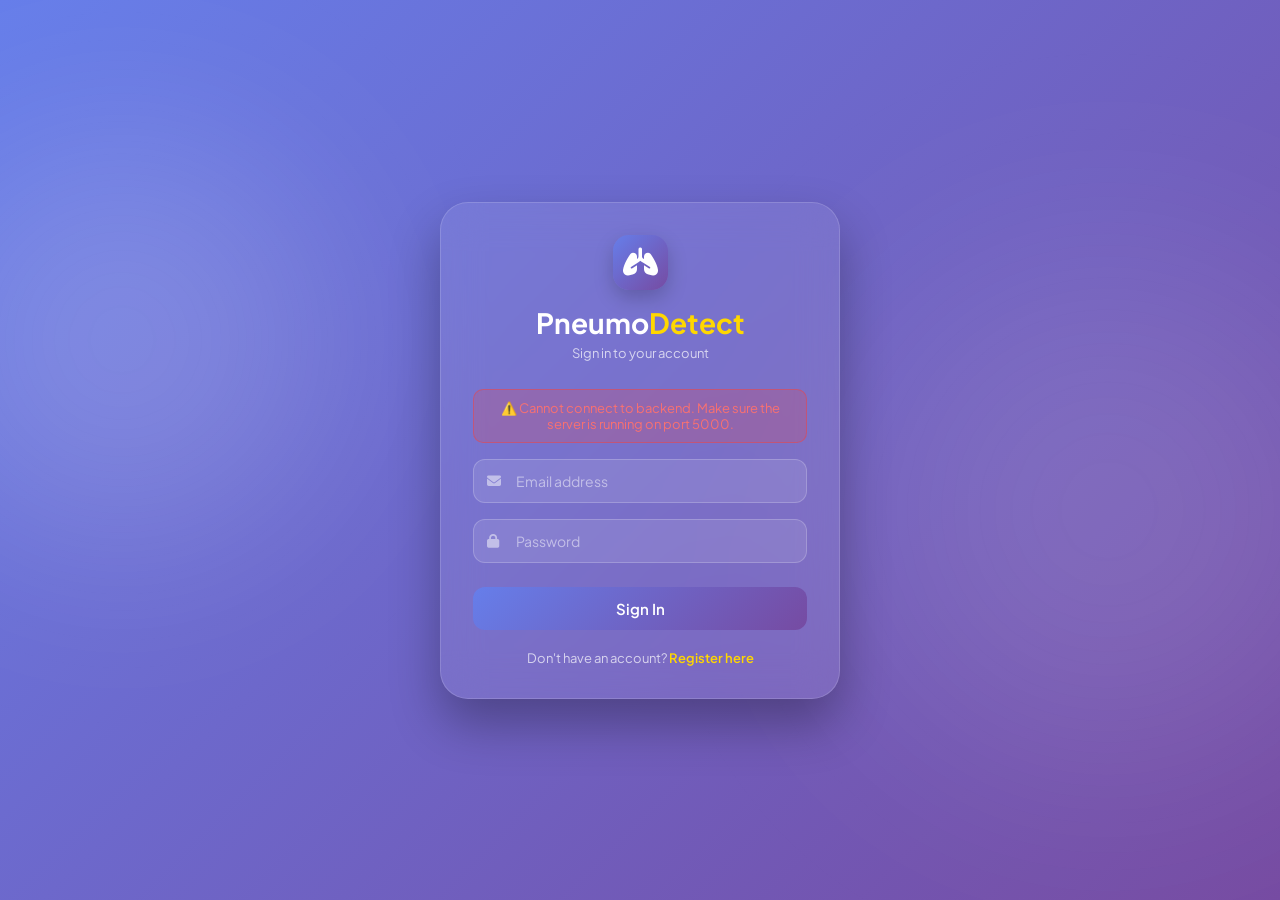
==== frontend/login.html @ 9f27834e "updates" ====
<!DOCTYPE html>
<html lang="en">
<head>
    <meta charset="UTF-8">
    <meta name="viewport" content="width=device-width, initial-scale=1.0">
    <title>Login - PneumoDetect AI</title>
    <link href="https://fonts.googleapis.com/css2?family=Plus+Jakarta+Sans:wght@300;400;500;600;700;800&display=swap" rel="stylesheet">
    <link rel="stylesheet" href="https://cdnjs.cloudflare.com/ajax/libs/font-awesome/6.4.0/css/all.min.css">
    <style>
        * {
            margin: 0;
            padding: 0;
            box-sizing: border-box;
        }

        body {
            font-family: 'Plus Jakarta Sans', sans-serif;
            min-height: 100vh;
            background: linear-gradient(135deg, #667eea 0%, #764ba2 100%);
        }

        /* Animated Background */
        .bg-animation {
            position: fixed;
            top: 0;
            left: 0;
            width: 100%;
            height: 100%;
            z-index: 0;
            overflow: hidden;
        }

        .bg-blob-1 {
            position: absolute;
            top: 10%;
            left: -10%;
            width: 500px;
            height: 500px;
            background: radial-gradient(circle, rgba(255,255,255,0.2), transparent);
            border-radius: 50%;
            filter: blur(80px);
            animation: floatBlob 15s ease-in-out infinite;
        }

        .bg-blob-2 {
            position: absolute;
            bottom: 10%;
            right: -10%;
            width: 600px;
            height: 600px;
            background: radial-gradient(circle, rgba(255,255,255,0.15), transparent);
            border-radius: 50%;
            filter: blur(100px);
            animation: floatBlob 20s ease-in-out infinite reverse;
        }

        @keyframes floatBlob {
            0%, 100% { transform: translate(0, 0) scale(1); }
            50% { transform: translate(50px, 50px) scale(1.1); }
        }

        /* Login Container */
        .login-container {
            position: relative;
            z-index: 1;
            min-height: 100vh;
            display: flex;
            align-items: center;
            justify-content: center;
            padding: 20px;
        }

        /* Login Card - Reduced Padding */
        .login-card {
            background: rgba(255, 255, 255, 0.08);
            backdrop-filter: blur(20px);
            border-radius: 28px;
            padding: 32px;
            width: 100%;
            max-width: 400px;
            border: 1px solid rgba(255, 255, 255, 0.15);
            box-shadow: 0 25px 50px rgba(0, 0, 0, 0.3);
            animation: fadeInUp 0.6s ease;
        }

        @keyframes fadeInUp {
            from { opacity: 0; transform: translateY(30px); }
            to { opacity: 1; transform: translateY(0); }
        }

        /* Header - Reduced Margin */
        .login-header {
            text-align: center;
            margin-bottom: 28px;
        }

        .logo-icon {
            width: 55px;
            height: 55px;
            background: linear-gradient(135deg, #667eea, #764ba2);
            border-radius: 16px;
            display: flex;
            align-items: center;
            justify-content: center;
            margin: 0 auto 15px;
            box-shadow: 0 8px 20px rgba(0, 0, 0, 0.2);
        }

        .logo-icon i {
            font-size: 28px;
            color: white;
        }

        .login-header h1 {
            font-size: 28px;
            font-weight: 700;
            color: white;
            margin-bottom: 5px;
        }

        .login-header h1 span {
            color: #ffd700;
        }

        .login-header p {
            color: rgba(255, 255, 255, 0.7);
            font-size: 13px;
        }

        /* Input Groups */
        .input-group {
            position: relative;
            margin-bottom: 16px;
        }

        .input-group i {
            position: absolute;
            left: 14px;
            top: 50%;
            transform: translateY(-50%);
            color: rgba(255, 255, 255, 0.5);
            font-size: 14px;
        }

        .input-group input {
            width: 100%;
            padding: 12px 14px 12px 42px;
            background: rgba(255, 255, 255, 0.1);
            border: 1px solid rgba(255, 255, 255, 0.2);
            border-radius: 12px;
            color: white;
            font-size: 14px;
            font-family: inherit;
        }

        .input-group input:focus {
            outline: none;
            border-color: #667eea;
            background: rgba(255, 255, 255, 0.15);
        }

        .input-group input::placeholder {
            color: rgba(255, 255, 255, 0.5);
        }

        /* Login Button */
        .login-btn {
            width: 100%;
            padding: 12px;
            background: linear-gradient(135deg, #667eea, #764ba2);
            border: none;
            border-radius: 12px;
            color: white;
            font-size: 15px;
            font-weight: 600;
            cursor: pointer;
            transition: all 0.3s ease;
            font-family: inherit;
            margin-top: 8px;
        }

        .login-btn:hover {
            transform: translateY(-2px);
            box-shadow: 0 8px 20px rgba(102, 126, 234, 0.4);
        }

        /* Footer */
        .login-footer {
            text-align: center;
            margin-top: 20px;
            color: rgba(255, 255, 255, 0.7);
            font-size: 13px;
        }

        .login-footer a {
            color: #ffd700;
            text-decoration: none;
            font-weight: 600;
        }

        .login-footer a:hover {
            text-decoration: underline;
        }

        /* Error Message */
        .error-message {
            background: rgba(239, 68, 68, 0.2);
            border: 1px solid rgba(239, 68, 68, 0.5);
            border-radius: 10px;
            padding: 10px;
            margin-bottom: 16px;
            color: #f87171;
            font-size: 13px;
            text-align: center;
        }

        /* Modal */
        .modal {
            display: none;
            position: fixed;
            top: 0;
            left: 0;
            width: 100%;
            height: 100%;
            background: rgba(0, 0, 0, 0.9);
            backdrop-filter: blur(20px);
            z-index: 1000;
            align-items: center;
            justify-content: center;
        }

        .modal.show {
            display: flex;
        }

        .modal-content {
            background: rgba(20, 22, 36, 0.95);
            backdrop-filter: blur(20px);
            border-radius: 28px;
            padding: 32px;
            width: 90%;
            max-width: 450px;
            border: 1px solid rgba(255, 255, 255, 0.1);
            animation: fadeInUp 0.3s ease;
        }

        .modal-header {
            display: flex;
            justify-content: space-between;
            align-items: center;
            margin-bottom: 20px;
        }

        .modal-header h2 {
            color: white;
            font-size: 22px;
        }

        .close-modal {
            background: none;
            border: none;
            color: rgba(255, 255, 255, 0.5);
            font-size: 24px;
            cursor: pointer;
        }

        .close-modal:hover {
            color: white;
        }

        /* Form Row for Register */
        .form-row {
            display: grid;
            grid-template-columns: 1fr 1fr;
            gap: 12px;
            margin-bottom: 0;
        }

        @media (max-width: 480px) {
            .login-card {
                padding: 24px;
            }
            .form-row {
                grid-template-columns: 1fr;
                gap: 0;
            }
            .login-header h1 {
                font-size: 24px;
            }
        }
    </style>
</head>
<body>
    <div class="bg-animation">
        <div class="bg-blob-1"></div>
        <div class="bg-blob-2"></div>
    </div>

    <div class="login-container">
        <div class="login-card">
            <div class="login-header">
                <div class="logo-icon">
                    <i class="fas fa-lungs"></i>
                </div>
                <h1>Pneumo<span>Detect</span></h1>
                <p>Sign in to your account</p>
            </div>
            
            <div id="errorDisplay" class="error-message" style="display: none;"></div>
            
            <form id="loginForm">
                <div class="input-group">
                    <i class="fas fa-envelope"></i>
                    <input type="email" id="email" placeholder="Email address" required>
                </div>
                <div class="input-group">
                    <i class="fas fa-lock"></i>
                    <input type="password" id="password" placeholder="Password" required>
                </div>
                <button type="submit" class="login-btn">Sign In</button>
            </form>
            
            <div class="login-footer">
                <p>Don't have an account? <a href="#" onclick="showRegister()">Register here</a></p>
            </div>
        </div>
    </div>

    <!-- Register Modal -->
    <div class="modal" id="registerModal">
        <div class="modal-content">
            <div class="modal-header">
                <h2>Create Account</h2>
                <button class="close-modal" onclick="closeRegister()">&times;</button>
            </div>
            <form id="registerForm">
                <div class="form-row">
                    <div class="input-group">
                        <i class="fas fa-user"></i>
                        <input type="text" id="firstName" placeholder="First Name" required>
                    </div>
                    <div class="input-group">
                        <i class="fas fa-user"></i>
                        <input type="text" id="lastName" placeholder="Last Name" required>
                    </div>
                </div>
                <div class="input-group">
                    <i class="fas fa-envelope"></i>
                    <input type="email" id="regEmail" placeholder="Email address" required>
                </div>
                <div class="input-group">
                    <i class="fas fa-hospital"></i>
                    <input type="text" id="hospitalName" placeholder="Hospital/Clinic Name">
                </div>
                <div class="input-group">
                    <i class="fas fa-lock"></i>
                    <input type="password" id="regPassword" placeholder="Password (min 6 characters)" required>
                </div>
                <div class="input-group">
                    <i class="fas fa-check-circle"></i>
                    <input type="password" id="confirmPassword" placeholder="Confirm Password" required>
                </div>
                <button type="submit" class="login-btn">Create Account</button>
            </form>
        </div>
    </div>

    <script>
        const API_URL = 'http://localhost:5000';
        
        async function testBackendConnection() {
            try {
                const response = await fetch(`${API_URL}/health`);
                if (response.ok) {
                    console.log('✅ Backend connected');
                    document.getElementById('errorDisplay').style.display = 'none';
                } else {
                    throw new Error('Backend responded with error');
                }
            } catch (error) {
                console.error('❌ Backend not reachable:', error);
                document.getElementById('errorDisplay').style.display = 'block';
                document.getElementById('errorDisplay').innerHTML = '⚠️ Cannot connect to backend. Make sure the server is running on port 5000.';
            }
        }
        
        testBackendConnection();
        
        document.getElementById('loginForm').addEventListener('submit', async (e) => {
            e.preventDefault();
            const email = document.getElementById('email').value;
            const password = document.getElementById('password').value;
            
            try {
                const response = await fetch(`${API_URL}/api/login`, {
                    method: 'POST',
                    headers: { 'Content-Type': 'application/json' },
                    credentials: 'include',
                    body: JSON.stringify({ email, password })
                });
                
                const data = await response.json();
                
                if (response.ok) {
                    localStorage.setItem('user', JSON.stringify(data));
                    if (data.role === 'admin') {
                        window.location.href = 'admin_dashboard.html';
                    } else {
                        window.location.href = 'doctor_dashboard.html';
                    }
                } else {
                    document.getElementById('errorDisplay').style.display = 'block';
                    document.getElementById('errorDisplay').innerHTML = data.error || 'Login failed';
                    setTimeout(() => {
                        document.getElementById('errorDisplay').style.display = 'none';
                    }, 3000);
                }
            } catch (error) {
                document.getElementById('errorDisplay').style.display = 'block';
                document.getElementById('errorDisplay').innerHTML = 'Connection error. Make sure backend is running on port 5000';
            }
        });
        
        document.getElementById('registerForm').addEventListener('submit', async (e) => {
            e.preventDefault();
            const password = document.getElementById('regPassword').value;
            const confirm = document.getElementById('confirmPassword').value;
            
            if (password !== confirm) {
                alert('Passwords do not match');
                return;
            }
            
            if (password.length < 6) {
                alert('Password must be at least 6 characters');
                return;
            }
            
            const data = {
                first_name: document.getElementById('firstName').value,
                last_name: document.getElementById('lastName').value,
                email: document.getElementById('regEmail').value,
                password: password,
                hospital_name: document.getElementById('hospitalName').value,
                role: 'doctor'
            };
            
            try {
                const response = await fetch(`${API_URL}/api/register`, {
                    method: 'POST',
                    headers: { 'Content-Type': 'application/json' },
                    body: JSON.stringify(data)
                });
                
                const result = await response.json();
                
                if (response.ok) {
                    alert('Registration successful! Please login.');
                    closeRegister();
                    document.getElementById('email').value = data.email;
                } else {
                    alert(result.error || 'Registration failed');
                }
            } catch (error) {
                alert('Connection error. Make sure backend is running');
            }
        });
        
        function showRegister() {
            document.getElementById('registerModal').style.display = 'flex';
        }
        
        function closeRegister() {
            document.getElementById('registerModal').style.display = 'none';
        }
        
        window.onclick = function(event) {
            const modal = document.getElementById('registerModal');
            if (event.target === modal) closeRegister();
        };
    </script>
</body>
</html>
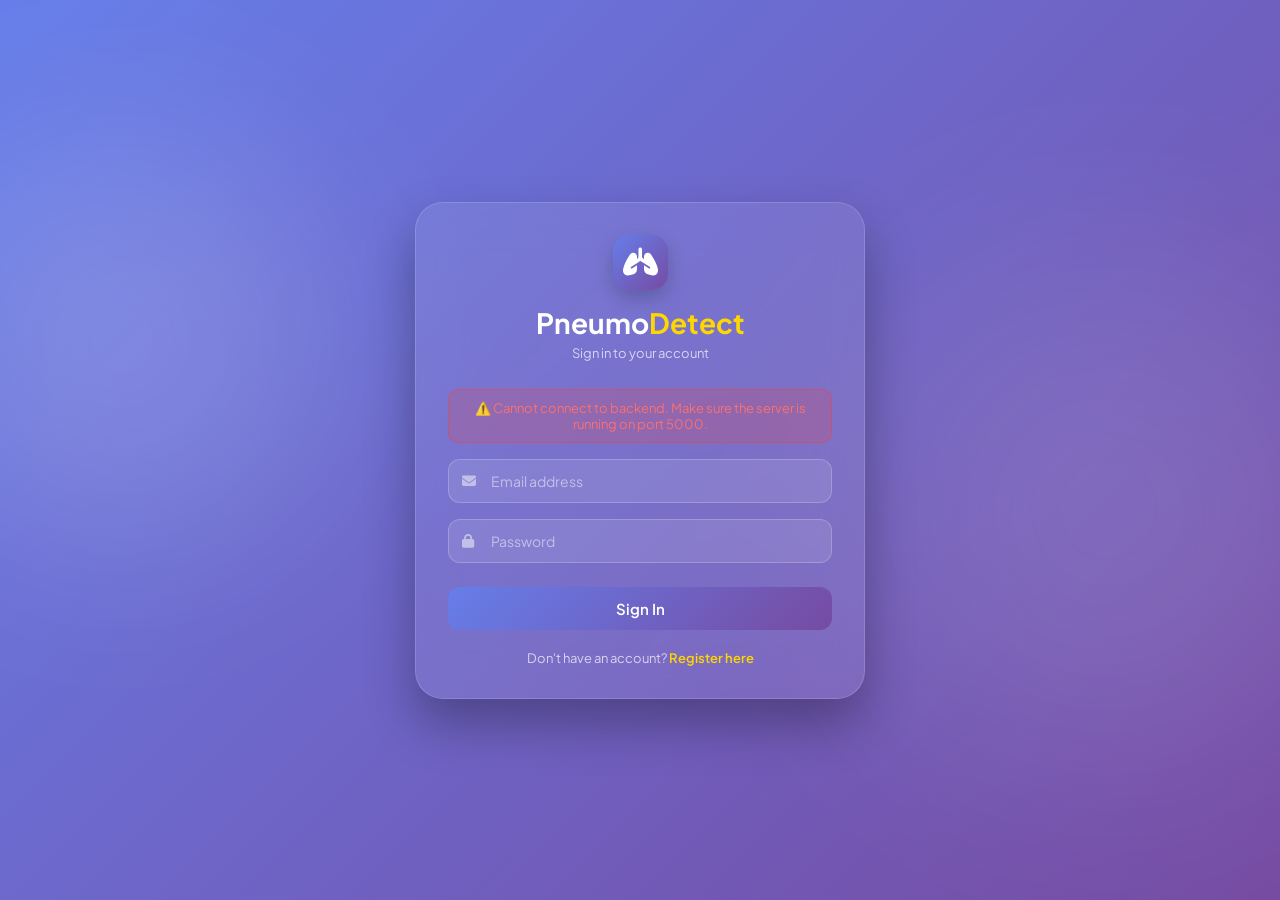
==== commit 63ecb6d3: "updates" ====
--- a/frontend/login.html
+++ b/frontend/login.html
@@ -13,13 +13,14 @@
             box-sizing: border-box;
         }
 
+        
+
         body {
             font-family: 'Plus Jakarta Sans', sans-serif;
             min-height: 100vh;
             background: linear-gradient(135deg, #667eea 0%, #764ba2 100%);
         }
 
-        /* Animated Background */
         .bg-animation {
             position: fixed;
             top: 0;
@@ -59,7 +60,6 @@
             50% { transform: translate(50px, 50px) scale(1.1); }
         }
 
-        /* Login Container */
         .login-container {
             position: relative;
             z-index: 1;
@@ -70,14 +70,13 @@
             padding: 20px;
         }
 
-        /* Login Card - Reduced Padding */
         .login-card {
             background: rgba(255, 255, 255, 0.08);
             backdrop-filter: blur(20px);
             border-radius: 28px;
             padding: 32px;
             width: 100%;
-            max-width: 400px;
+            max-width: 450px;
             border: 1px solid rgba(255, 255, 255, 0.15);
             box-shadow: 0 25px 50px rgba(0, 0, 0, 0.3);
             animation: fadeInUp 0.6s ease;
@@ -88,7 +87,6 @@
             to { opacity: 1; transform: translateY(0); }
         }
 
-        /* Header - Reduced Margin */
         .login-header {
             text-align: center;
             margin-bottom: 28px;
@@ -127,7 +125,6 @@
             font-size: 13px;
         }
 
-        /* Input Groups */
         .input-group {
             position: relative;
             margin-bottom: 16px;
@@ -142,7 +139,7 @@
             font-size: 14px;
         }
 
-        .input-group input {
+        .input-group input, .input-group select {
             width: 100%;
             padding: 12px 14px 12px 42px;
             background: rgba(255, 255, 255, 0.1);
@@ -153,7 +150,11 @@
             font-family: inherit;
         }
 
-        .input-group input:focus {
+        .input-group select option {
+            background: #1a1a2e;
+        }
+
+        .input-group input:focus, .input-group select:focus {
             outline: none;
             border-color: #667eea;
             background: rgba(255, 255, 255, 0.15);
@@ -163,7 +164,6 @@
             color: rgba(255, 255, 255, 0.5);
         }
 
-        /* Login Button */
         .login-btn {
             width: 100%;
             padding: 12px;
@@ -184,7 +184,6 @@
             box-shadow: 0 8px 20px rgba(102, 126, 234, 0.4);
         }
 
-        /* Footer */
         .login-footer {
             text-align: center;
             margin-top: 20px;
@@ -202,7 +201,6 @@
             text-decoration: underline;
         }
 
-        /* Error Message */
         .error-message {
             background: rgba(239, 68, 68, 0.2);
             border: 1px solid rgba(239, 68, 68, 0.5);
@@ -214,7 +212,17 @@
             text-align: center;
         }
 
-        /* Modal */
+        .success-message {
+            background: rgba(34, 197, 94, 0.2);
+            border: 1px solid rgba(34, 197, 94, 0.5);
+            border-radius: 10px;
+            padding: 10px;
+            margin-bottom: 16px;
+            color: #4ade80;
+            font-size: 13px;
+            text-align: center;
+        }
+
         .modal {
             display: none;
             position: fixed;
@@ -268,12 +276,85 @@
             color: white;
         }
 
-        /* Form Row for Register */
         .form-row {
             display: grid;
             grid-template-columns: 1fr 1fr;
             gap: 12px;
             margin-bottom: 0;
+        }
+
+        .toggle-switch {
+            display: flex;
+            align-items: center;
+            justify-content: space-between;
+            background: rgba(255,255,255,0.05);
+            padding: 12px;
+            border-radius: 12px;
+            margin-bottom: 16px;
+        }
+
+        .toggle-label {
+            color: white;
+            font-size: 14px;
+        }
+
+        .toggle-label i {
+            margin-right: 8px;
+            color: #ffd700;
+        }
+
+        .switch {
+            position: relative;
+            display: inline-block;
+            width: 50px;
+            height: 24px;
+        }
+
+        .switch input {
+            opacity: 0;
+            width: 0;
+            height: 0;
+        }
+
+        .slider {
+            position: absolute;
+            cursor: pointer;
+            top: 0;
+            left: 0;
+            right: 0;
+            bottom: 0;
+            background-color: rgba(255,255,255,0.2);
+            transition: 0.3s;
+            border-radius: 24px;
+        }
+
+        .slider:before {
+            position: absolute;
+            content: "";
+            height: 18px;
+            width: 18px;
+            left: 3px;
+            bottom: 3px;
+            background-color: white;
+            transition: 0.3s;
+            border-radius: 50%;
+        }
+
+        input:checked + .slider {
+            background: linear-gradient(135deg, #667eea, #764ba2);
+        }
+
+        input:checked + .slider:before {
+            transform: translateX(26px);
+        }
+
+        .admin-code-field {
+            display: none;
+            margin-bottom: 16px;
+        }
+
+        .admin-code-field.show {
+            display: block;
         }
 
         @media (max-width: 480px) {
@@ -307,6 +388,7 @@
             </div>
             
             <div id="errorDisplay" class="error-message" style="display: none;"></div>
+            <div id="successDisplay" class="success-message" style="display: none;"></div>
             
             <form id="loginForm">
                 <div class="input-group">
@@ -360,6 +442,26 @@
                     <i class="fas fa-check-circle"></i>
                     <input type="password" id="confirmPassword" placeholder="Confirm Password" required>
                 </div>
+                
+                <!-- Admin Toggle Switch -->
+                <div class="toggle-switch">
+                    <span class="toggle-label">
+                        <i class="fas fa-shield-alt"></i> Register as Admin
+                    </span>
+                    <label class="switch">
+                        <input type="checkbox" id="adminToggle">
+                        <span class="slider"></span>
+                    </label>
+                </div>
+                
+                <!-- Admin Code Field (hidden by default) -->
+                <div class="admin-code-field" id="adminCodeField">
+                    <div class="input-group">
+                        <i class="fas fa-key"></i>
+                        <input type="text" id="adminCode" placeholder="Admin Registration Code">
+                    </div>
+                </div>
+                
                 <button type="submit" class="login-btn">Create Account</button>
             </form>
         </div>
@@ -367,6 +469,18 @@
 
     <script>
         const API_URL = 'http://localhost:5000';
+        
+        // Admin toggle functionality
+        const adminToggle = document.getElementById('adminToggle');
+        const adminCodeField = document.getElementById('adminCodeField');
+        
+        adminToggle.addEventListener('change', function() {
+            if (this.checked) {
+                adminCodeField.classList.add('show');
+            } else {
+                adminCodeField.classList.remove('show');
+            }
+        });
         
         async function testBackendConnection() {
             try {
@@ -436,14 +550,23 @@
                 return;
             }
             
+            const isAdmin = document.getElementById('adminToggle').checked;
             const data = {
                 first_name: document.getElementById('firstName').value,
                 last_name: document.getElementById('lastName').value,
                 email: document.getElementById('regEmail').value,
                 password: password,
                 hospital_name: document.getElementById('hospitalName').value,
-                role: 'doctor'
+                role: isAdmin ? 'admin' : 'doctor'
             };
+            
+            if (isAdmin) {
+                data.admin_code = document.getElementById('adminCode').value;
+                if (!data.admin_code) {
+                    alert('Admin registration code is required');
+                    return;
+                }
+            }
             
             try {
                 const response = await fetch(`${API_URL}/api/register`, {
@@ -455,9 +578,13 @@
                 const result = await response.json();
                 
                 if (response.ok) {
-                    alert('Registration successful! Please login.');
-                    closeRegister();
-                    document.getElementById('email').value = data.email;
+                    document.getElementById('successDisplay').style.display = 'block';
+                    document.getElementById('successDisplay').innerHTML = 'Registration successful! Please login.';
+                    setTimeout(() => {
+                        closeRegister();
+                        document.getElementById('email').value = data.email;
+                        document.getElementById('successDisplay').style.display = 'none';
+                    }, 2000);
                 } else {
                     alert(result.error || 'Registration failed');
                 }
@@ -468,6 +595,9 @@
         
         function showRegister() {
             document.getElementById('registerModal').style.display = 'flex';
+            document.getElementById('adminToggle').checked = false;
+            document.getElementById('adminCodeField').classList.remove('show');
+            document.getElementById('adminCode').value = '';
         }
         
         function closeRegister() {
@@ -479,5 +609,18 @@
             if (event.target === modal) closeRegister();
         };
     </script>
+
+    <script>
+    // Check if URL has register=true parameter
+    const urlParams = new URLSearchParams(window.location.search);
+    if (urlParams.get('register') === 'true') {
+        // Auto-open register modal after page loads
+        window.addEventListener('load', function() {
+            setTimeout(function() {
+                showRegister();
+            }, 500);
+        });
+    }
+</script>
 </body>
 </html>
